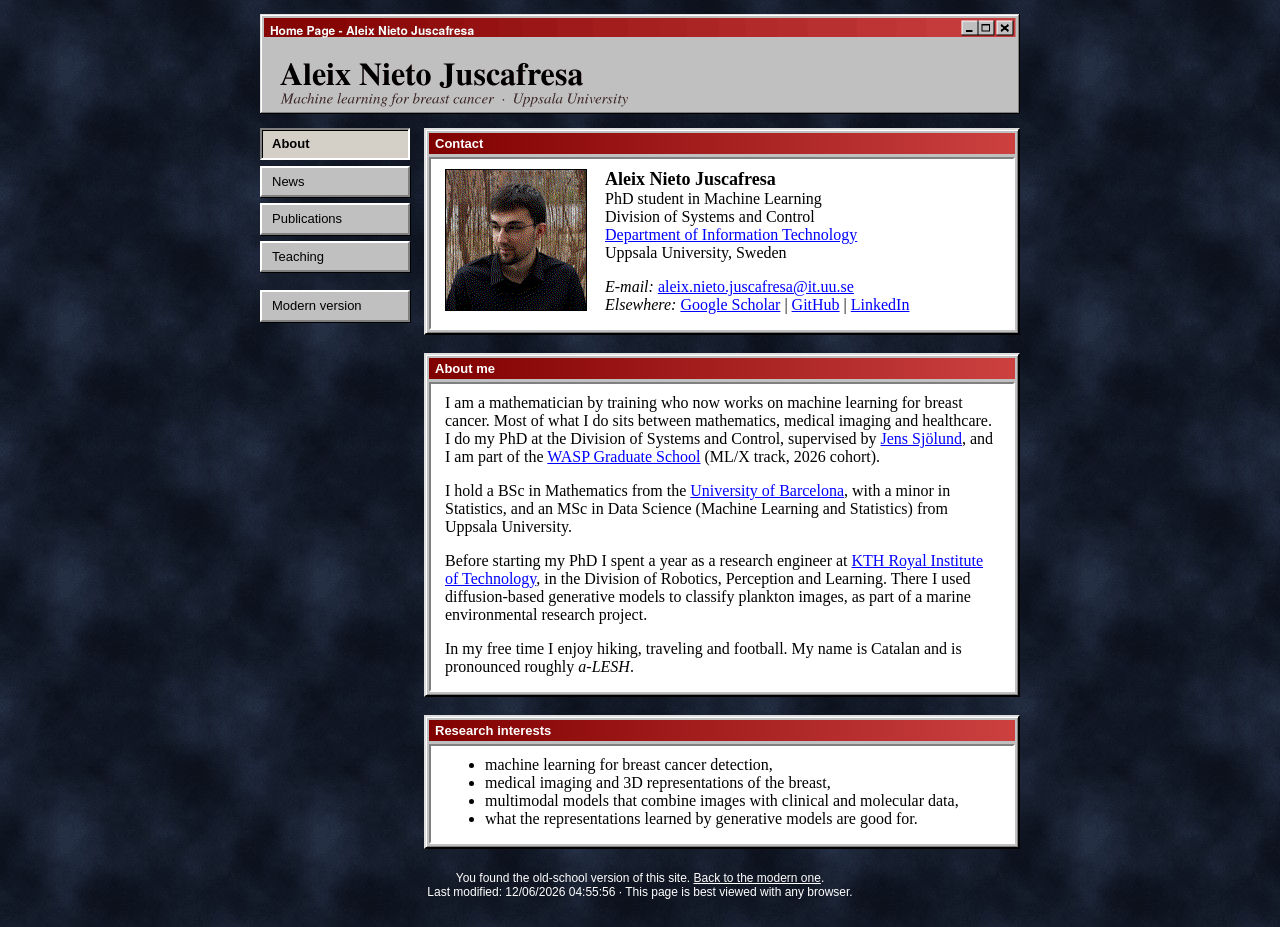
==== ~aleix/index.html @ c77f12ef "Add old-school version of the site (π Easter egg)" ====
<!DOCTYPE HTML PUBLIC "-//W3C//DTD HTML 3.2 Final//EN">
<!--
  The old-school edition of Aleix Nieto Juscafresa's home page.
  Plain HTML 3.2: no frameworks, no web fonts, no build step.
  The modern site lives one directory up.
-->
<HTML LANG="en">
<HEAD>
<META HTTP-EQUIV="Content-Type" CONTENT="text/html; charset=utf-8">
<META NAME="viewport" CONTENT="width=device-width, initial-scale=1">
<META NAME="author" CONTENT="Aleix Nieto Juscafresa">
<META NAME="description" CONTENT="Home page of Aleix Nieto Juscafresa, PhD student in machine learning at Uppsala University, working on machine learning for breast cancer.">
<META NAME="keywords" CONTENT="Aleix Nieto Juscafresa, machine learning, breast cancer, medical imaging, multimodal learning, mammography, Uppsala University, WASP">
<TITLE>Aleix Nieto Juscafresa's Home Page</TITLE>
<SCRIPT LANGUAGE="JavaScript" SRC="../theme.js"></SCRIPT>
<STYLE TYPE="text/css">
<!--
/* The pages are HTML 3.2. These rules only tidy the boxes, keep things
   comfortable on today's screens and follow the site-wide light/dark setting. */
body { margin: 14px 8px 28px; font-family: "Times New Roman", Times, serif; }
table.page { max-width: 100%; }
img.banner { display: block; max-width: 100%; height: auto; }
td.nav { padding: 14px 10px 0 4px; font-size: 17px; line-height: 1.9; }
td.nav a { text-decoration: none; }
td.nav a:hover { text-decoration: underline; }
td.main { padding-top: 14px; }
table.win td { border: 0; }
table.win table { color: inherit; }
td.bar { padding: 3px 8px; }
td.pane { padding: 8px 14px 10px; }
td.pane > :last-child { margin-bottom: 4px; }
img.photo { image-rendering: pixelated; }
pre { overflow-x: auto; }
td.foot { padding-top: 4px; font-size: 13px; text-align: center; }
form.lights { margin: 8px 0 0; }
html:not([data-theme]) form.lights { display: none; }
html[data-theme="dark"] { color-scheme: dark; }
@media (max-width: 640px) {
  table.page, table.page > tbody > tr > td { display: block; width: auto !important; }
  td.nav { padding: 10px 2px 0; line-height: 1.6; }
  td.nav br { display: none; }
  td.nav nobr { display: inline-block; margin-right: 14px; }
  table.card td { display: block; }
  table.card td.gap { display: none; }
  table.card img.photo { margin-bottom: 10px; }
  pre { font-size: 2.6vw; }
  td.pane { overflow-wrap: anywhere; }
}
/* Red desktop: Windows 95 windows in Uppsala red on the cloudy Midnight background */
body { background-color: #101622; }
td.nav { font-family: Tahoma, Verdana, "MS Sans Serif", Arial, sans-serif; font-size: 13px; line-height: 1.2; padding: 14px 14px 0 0; }
td.nav img, td.nav br { display: none; }
td.nav nobr { display: block; margin: 0 0 6px; padding: 6px 10px; background: #C0C0C0; color: #000000;
  border: 2px solid; border-color: #FFFFFF #808080 #808080 #FFFFFF; box-shadow: 1px 1px 0 #000000; }
td.nav b { font-weight: normal; }
td.nav nobr a:link, td.nav nobr a:visited { color: #000000; }
td.nav nobr a:hover { text-decoration: underline; }
td.nav nobr.cur { background: #D4D0C8; border-color: #808080 #FFFFFF #FFFFFF #808080; box-shadow: inset 1px 1px 0 #000000; }
td.nav nobr.cur b { font-weight: bold; }
td.nav nobr.modern { margin-top: 18px; }
table.win { background: #C0C0C0; color: #000000; border: 2px solid; border-color: #DFDFDF #000000 #000000 #DFDFDF;
  box-shadow: inset 1px 1px 0 #FFFFFF, inset -1px -1px 0 #808080; border-collapse: separate; border-spacing: 3px; }
table.win td.bar { background: #800000; background: linear-gradient(90deg, #800000, #CC4040); padding: 3px 6px; }
td.bar font { font-family: Tahoma, Verdana, Arial, sans-serif; font-size: 13px; }
table.win td.pane { background: #FFFFFF; border: 2px solid; border-color: #808080 #FFFFFF #FFFFFF #808080; padding: 10px 14px; }
table.win a:link { color: #0000FF; }
table.win a:visited { color: #800080; }
td.foot { color: #FFFFFF; font-family: Tahoma, Verdana, Arial, sans-serif; font-size: 12px; }
td.foot a:link, td.foot a:visited { color: #FFFFFF; }
table.wedge { display: none; }
form.lights input { font: 13px Tahoma, Verdana, Arial, sans-serif; color: #000000; background: #C0C0C0; padding: 4px 14px;
  border: 2px solid; border-color: #FFFFFF #808080 #808080 #FFFFFF; box-shadow: 1px 1px 0 #000000; }
@media (max-width: 640px) {
  td.nav nobr { display: inline-block; margin: 0 6px 6px 0; }
  td.nav nobr.modern { margin-top: 0; }
}
html[data-theme="dark"] table.win { background: #000000; color: #FFFFFF; border-color: #FFFFFF; box-shadow: none; }
html[data-theme="dark"] table.win td.bar { background: #800000; }
html[data-theme="dark"] table.win td.pane { background: #000000; border-color: #FFFFFF; }
html[data-theme="dark"] table.win a:link { color: #FFFF00; }
html[data-theme="dark"] table.win a:visited { color: #00FFFF; }
html[data-theme="dark"] td.nav nobr { background: #000000; color: #FFFFFF; border-color: #FFFFFF; box-shadow: none; }
html[data-theme="dark"] td.nav nobr a:link, html[data-theme="dark"] td.nav nobr a:visited { color: #FFFFFF; }
html[data-theme="dark"] td.nav nobr.cur { background: #800000; }
html[data-theme="dark"] form.lights input { background: #000000; color: #FFFFFF; border-color: #FFFFFF; box-shadow: none; }
-->
</STYLE>
</HEAD>

<BODY BACKGROUND="bg.jpg" BGCOLOR="#101622" TEXT="#000000" LINK="#0000FF" VLINK="#800080" ALINK="#FF0000">

<TABLE WIDTH="760" BORDER="0" CELLPADDING="0" CELLSPACING="0" ALIGN="center" CLASS="page">
<TR><TD COLSPAN="2"><IMG SRC="banner.png" WIDTH="760" HEIGHT="100" ALT="Aleix Nieto Juscafresa" CLASS="banner"></TD></TR>
<TR><TD COLSPAN="2">
<TABLE WIDTH="100%" BORDER="0" CELLPADDING="0" CELLSPACING="0" CLASS="wedge" role="presentation" aria-hidden="true">
<TR><TD BGCOLOR="#000000" HEIGHT="6"></TD><TD BGCOLOR="#111111" HEIGHT="6"></TD><TD BGCOLOR="#222222" HEIGHT="6"></TD><TD BGCOLOR="#333333" HEIGHT="6"></TD><TD BGCOLOR="#444444" HEIGHT="6"></TD><TD BGCOLOR="#555555" HEIGHT="6"></TD><TD BGCOLOR="#666666" HEIGHT="6"></TD><TD BGCOLOR="#777777" HEIGHT="6"></TD><TD BGCOLOR="#888888" HEIGHT="6"></TD><TD BGCOLOR="#999999" HEIGHT="6"></TD><TD BGCOLOR="#AAAAAA" HEIGHT="6"></TD><TD BGCOLOR="#BBBBBB" HEIGHT="6"></TD><TD BGCOLOR="#CCCCCC" HEIGHT="6"></TD><TD BGCOLOR="#DDDDDD" HEIGHT="6"></TD><TD BGCOLOR="#EEEEEE" HEIGHT="6"></TD><TD BGCOLOR="#FFFFFF" HEIGHT="6"></TD></TR>
</TABLE>
</TD></TR>
<TR>
<TD WIDTH="150" VALIGN="top" CLASS="nav">
<NOBR CLASS="cur"><IMG SRC="ball-red.gif" WIDTH="14" HEIGHT="14" ALT="&gt;" ALIGN="absmiddle"> <B CLASS="here">About</B></NOBR><BR>
<NOBR><IMG SRC="ball.gif" WIDTH="14" HEIGHT="14" ALT="-" ALIGN="absmiddle"> <A HREF="news.htm"><B>News</B></A></NOBR><BR>
<NOBR><IMG SRC="ball.gif" WIDTH="14" HEIGHT="14" ALT="-" ALIGN="absmiddle"> <A HREF="pubs.htm"><B>Publications</B></A></NOBR><BR>
<NOBR><IMG SRC="ball.gif" WIDTH="14" HEIGHT="14" ALT="-" ALIGN="absmiddle"> <A HREF="teaching.htm"><B>Teaching</B></A></NOBR><BR>
<BR>
<NOBR CLASS="modern"><IMG SRC="ball.gif" WIDTH="14" HEIGHT="14" ALT="-" ALIGN="absmiddle"> <A HREF="../"><B>Modern version</B></A></NOBR>
</TD>
<TD VALIGN="top" CLASS="main">

<TABLE WIDTH="100%" BORDER="2" CELLPADDING="0" CELLSPACING="0" BGCOLOR="#C0C0C0" CLASS="win">
<TR><TD BGCOLOR="#800000" CLASS="bar"><FONT FACE="Arial, Helvetica" SIZE="2" COLOR="#FFFFFF"><B>Contact</B></FONT></TD></TR>
<TR><TD CLASS="pane">
<TABLE BORDER="0" CELLPADDING="0" CELLSPACING="0" CLASS="card">
<TR>
<TD VALIGN="top"><IMG SRC="aleix.gif" WIDTH="140" HEIGHT="140" BORDER="1" ALT="[Photo of Aleix]" CLASS="photo"></TD>
<TD WIDTH="18" CLASS="gap">&nbsp;</TD>
<TD VALIGN="top">
<FONT SIZE="+1"><B>Aleix Nieto Juscafresa</B></FONT><BR>
PhD student in Machine Learning<BR>
Division of Systems and Control<BR>
<A HREF="https://www.it.uu.se/">Department of Information Technology</A><BR>
Uppsala University, Sweden
<P>
<I>E-mail:</I> <A HREF="mailto:aleix.nieto.juscafresa@it.uu.se">aleix.nieto.juscafresa@it.uu.se</A><BR>
<I>Elsewhere:</I>
<A HREF="https://scholar.google.com/citations?user=vavacbAAAAAJ&amp;hl=ca">Google Scholar</A> |
<A HREF="https://github.com/aleixnieto">GitHub</A> |
<A HREF="https://www.linkedin.com/in/aleixnieto">LinkedIn</A>
</TD>
</TR>
</TABLE>
</TD></TR>
</TABLE>
<BR>
<TABLE WIDTH="100%" BORDER="2" CELLPADDING="0" CELLSPACING="0" BGCOLOR="#C0C0C0" CLASS="win">
<TR><TD BGCOLOR="#800000" CLASS="bar"><FONT FACE="Arial, Helvetica" SIZE="2" COLOR="#FFFFFF"><B>About me</B></FONT></TD></TR>
<TR><TD CLASS="pane">
<P>
I am a mathematician by training who now works on machine learning for breast
cancer. Most of what I do sits between mathematics, medical imaging and
healthcare. I do my PhD at the Division of Systems and Control, supervised by
<A HREF="https://www.uu.se/kontakt-och-organisation/personal?query=N20-971">Jens Sj&ouml;lund</A>,
and I am part of the
<A HREF="https://wasp-sweden.org/graduate-school/">WASP Graduate School</A>
(ML/X track, 2026 cohort).

<P>
I hold a BSc in Mathematics from the
<A HREF="https://www.ub.edu/">University of Barcelona</A>, with a minor in
Statistics, and an MSc in Data Science (Machine Learning and Statistics) from
Uppsala University.

<P>
Before starting my PhD I spent a year as a research engineer at
<A HREF="https://www.kth.se/">KTH Royal Institute of Technology</A>, in the
Division of Robotics, Perception and Learning. There I used diffusion-based
generative models to classify plankton images, as part of a marine
environmental research project.

<P>
In my free time I enjoy hiking, traveling and football. My name is Catalan and
is pronounced roughly <NOBR><I>a-LESH</I></NOBR>.
</TD></TR>
</TABLE>
<BR>
<TABLE WIDTH="100%" BORDER="2" CELLPADDING="0" CELLSPACING="0" BGCOLOR="#C0C0C0" CLASS="win">
<TR><TD BGCOLOR="#800000" CLASS="bar"><FONT FACE="Arial, Helvetica" SIZE="2" COLOR="#FFFFFF"><B>Research interests</B></FONT></TD></TR>
<TR><TD CLASS="pane">
<UL>
<LI>machine learning for breast cancer detection,
<LI>medical imaging and 3D representations of the breast,
<LI>multimodal models that combine images with clinical and molecular data,
<LI>what the representations learned by generative models are good for.
</UL>
</TD></TR>
</TABLE>
<BR>

</TD>
</TR>
<TR><TD COLSPAN="2" CLASS="foot">
You found the old-school version of this site.
<A HREF="../">Back to the modern one</A>.<BR>
Last modified:
<SCRIPT LANGUAGE="JavaScript">
<!--
document.write(document.lastModified);
// -->
</SCRIPT>
<NOSCRIPT>October 2026</NOSCRIPT>
&middot; This page is best viewed with any browser.
<FORM NAME="lights" CLASS="lights">
<INPUT TYPE="button" NAME="b" VALUE="Lights off" onClick="siteTheme.toggle()">
</FORM>
<SCRIPT LANGUAGE="JavaScript">
<!--
if (window.siteTheme) siteTheme.onChange(function (t) {
  document.lights.b.value = (t == "dark") ? "Lights on" : "Lights off";
});
// -->
</SCRIPT>
</TD></TR>
</TABLE>

</BODY>
</HTML>
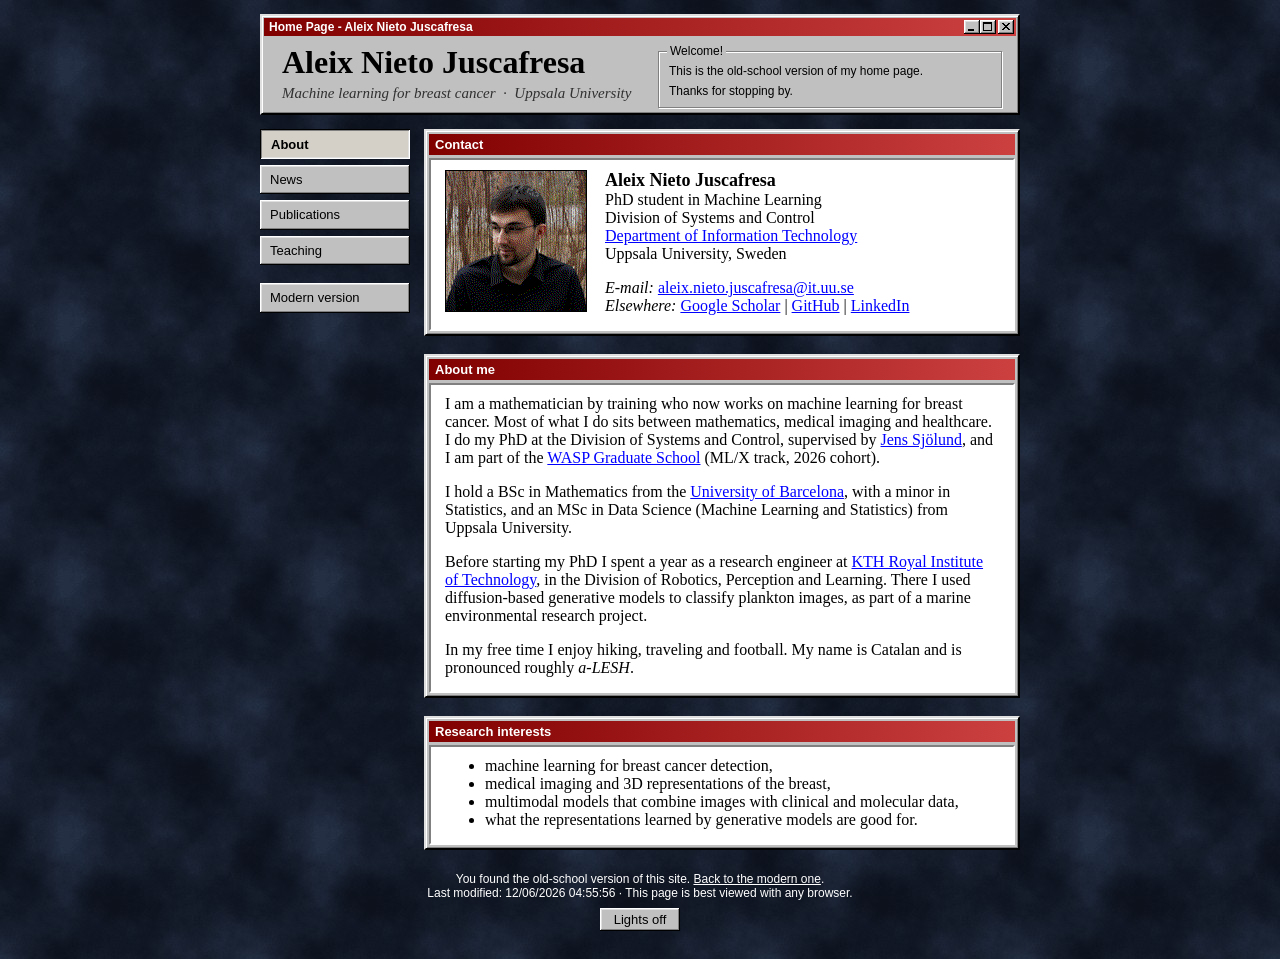
==== commit 459f647d: "Boot screen, working title bar and welcome box with visitor counter on the old-school page" ====
--- a/~aleix/index.html
+++ b/~aleix/index.html
@@ -1,7 +1,8 @@
 <!DOCTYPE HTML PUBLIC "-//W3C//DTD HTML 3.2 Final//EN">
 <!--
   The old-school edition of Aleix Nieto Juscafresa's home page.
-  Plain HTML 3.2: no frameworks, no web fonts, no build step.
+  Plain HTML 3.2, plus a FIELDSET and a few BUTTONs from HTML 4.0. No frameworks, no web fonts, no build step.
+  retro.css dresses it up as Windows 95, and retro.js runs the title bar, the boot screen and the visitor counter.
   The modern site lives one directory up.
 -->
 <HTML LANG="en">
@@ -13,87 +14,49 @@
 <META NAME="keywords" CONTENT="Aleix Nieto Juscafresa, machine learning, breast cancer, medical imaging, multimodal learning, mammography, Uppsala University, WASP">
 <TITLE>Aleix Nieto Juscafresa's Home Page</TITLE>
 <SCRIPT LANGUAGE="JavaScript" SRC="../theme.js"></SCRIPT>
-<STYLE TYPE="text/css">
+<SCRIPT LANGUAGE="JavaScript">
 <!--
-/* The pages are HTML 3.2. These rules only tidy the boxes, keep things
-   comfortable on today's screens and follow the site-wide light/dark setting. */
-body { margin: 14px 8px 28px; font-family: "Times New Roman", Times, serif; }
-table.page { max-width: 100%; }
-img.banner { display: block; max-width: 100%; height: auto; }
-td.nav { padding: 14px 10px 0 4px; font-size: 17px; line-height: 1.9; }
-td.nav a { text-decoration: none; }
-td.nav a:hover { text-decoration: underline; }
-td.main { padding-top: 14px; }
-table.win td { border: 0; }
-table.win table { color: inherit; }
-td.bar { padding: 3px 8px; }
-td.pane { padding: 8px 14px 10px; }
-td.pane > :last-child { margin-bottom: 4px; }
-img.photo { image-rendering: pixelated; }
-pre { overflow-x: auto; }
-td.foot { padding-top: 4px; font-size: 13px; text-align: center; }
-form.lights { margin: 8px 0 0; }
-html:not([data-theme]) form.lights { display: none; }
-html[data-theme="dark"] { color-scheme: dark; }
-@media (max-width: 640px) {
-  table.page, table.page > tbody > tr > td { display: block; width: auto !important; }
-  td.nav { padding: 10px 2px 0; line-height: 1.6; }
-  td.nav br { display: none; }
-  td.nav nobr { display: inline-block; margin-right: 14px; }
-  table.card td { display: block; }
-  table.card td.gap { display: none; }
-  table.card img.photo { margin-bottom: 10px; }
-  pre { font-size: 2.6vw; }
-  td.pane { overflow-wrap: anywhere; }
-}
-/* Red desktop: Windows 95 windows in Uppsala red on the cloudy Midnight background */
-body { background-color: #101622; }
-td.nav { font-family: Tahoma, Verdana, "MS Sans Serif", Arial, sans-serif; font-size: 13px; line-height: 1.2; padding: 14px 14px 0 0; }
-td.nav img, td.nav br { display: none; }
-td.nav nobr { display: block; margin: 0 0 6px; padding: 6px 10px; background: #C0C0C0; color: #000000;
-  border: 2px solid; border-color: #FFFFFF #808080 #808080 #FFFFFF; box-shadow: 1px 1px 0 #000000; }
-td.nav b { font-weight: normal; }
-td.nav nobr a:link, td.nav nobr a:visited { color: #000000; }
-td.nav nobr a:hover { text-decoration: underline; }
-td.nav nobr.cur { background: #D4D0C8; border-color: #808080 #FFFFFF #FFFFFF #808080; box-shadow: inset 1px 1px 0 #000000; }
-td.nav nobr.cur b { font-weight: bold; }
-td.nav nobr.modern { margin-top: 18px; }
-table.win { background: #C0C0C0; color: #000000; border: 2px solid; border-color: #DFDFDF #000000 #000000 #DFDFDF;
-  box-shadow: inset 1px 1px 0 #FFFFFF, inset -1px -1px 0 #808080; border-collapse: separate; border-spacing: 3px; }
-table.win td.bar { background: #800000; background: linear-gradient(90deg, #800000, #CC4040); padding: 3px 6px; }
-td.bar font { font-family: Tahoma, Verdana, Arial, sans-serif; font-size: 13px; }
-table.win td.pane { background: #FFFFFF; border: 2px solid; border-color: #808080 #FFFFFF #FFFFFF #808080; padding: 10px 14px; }
-table.win a:link { color: #0000FF; }
-table.win a:visited { color: #800080; }
-td.foot { color: #FFFFFF; font-family: Tahoma, Verdana, Arial, sans-serif; font-size: 12px; }
-td.foot a:link, td.foot a:visited { color: #FFFFFF; }
-table.wedge { display: none; }
-form.lights input { font: 13px Tahoma, Verdana, Arial, sans-serif; color: #000000; background: #C0C0C0; padding: 4px 14px;
-  border: 2px solid; border-color: #FFFFFF #808080 #808080 #FFFFFF; box-shadow: 1px 1px 0 #000000; }
-@media (max-width: 640px) {
-  td.nav nobr { display: inline-block; margin: 0 6px 6px 0; }
-  td.nav nobr.modern { margin-top: 0; }
-}
-html[data-theme="dark"] table.win { background: #000000; color: #FFFFFF; border-color: #FFFFFF; box-shadow: none; }
-html[data-theme="dark"] table.win td.bar { background: #800000; }
-html[data-theme="dark"] table.win td.pane { background: #000000; border-color: #FFFFFF; }
-html[data-theme="dark"] table.win a:link { color: #FFFF00; }
-html[data-theme="dark"] table.win a:visited { color: #00FFFF; }
-html[data-theme="dark"] td.nav nobr { background: #000000; color: #FFFFFF; border-color: #FFFFFF; box-shadow: none; }
-html[data-theme="dark"] td.nav nobr a:link, html[data-theme="dark"] td.nav nobr a:visited { color: #FFFFFF; }
-html[data-theme="dark"] td.nav nobr.cur { background: #800000; }
-html[data-theme="dark"] form.lights input { background: #000000; color: #FFFFFF; border-color: #FFFFFF; box-shadow: none; }
--->
-</STYLE>
+/* Runs before the first paint. Keeps what the title-bar buttons did while you move between the
+   four pages, and blacks out the page when you arrive through the pi, so the boot screen in
+   retro.js can take over. */
+(function (h) {
+  h.className += " js";
+  try {
+    var s = window.sessionStorage, st = JSON.parse(s.getItem("aleix95") || "{}");
+    if (st.max) h.className += " max";
+    if (st.bar) h.className += " taskbar";
+    if (s.getItem("aleix95-boot")) {
+      s.removeItem("aleix95-boot");
+      if (!(window.matchMedia && window.matchMedia("(prefers-reduced-motion: reduce)").matches)) {
+        h.className += " booting";
+        setTimeout(function () { h.className = h.className.replace(/ booting\b/g, ""); }, 7000);
+      }
+    }
+  } catch (e) {}
+})(document.documentElement);
+// -->
+</SCRIPT>
+<LINK REL="stylesheet" TYPE="text/css" HREF="retro.css">
 </HEAD>
 
 <BODY BACKGROUND="bg.jpg" BGCOLOR="#101622" TEXT="#000000" LINK="#0000FF" VLINK="#800080" ALINK="#FF0000">
 
 <TABLE WIDTH="760" BORDER="0" CELLPADDING="0" CELLSPACING="0" ALIGN="center" CLASS="page">
-<TR><TD COLSPAN="2"><IMG SRC="banner.png" WIDTH="760" HEIGHT="100" ALT="Aleix Nieto Juscafresa" CLASS="banner"></TD></TR>
 <TR><TD COLSPAN="2">
-<TABLE WIDTH="100%" BORDER="0" CELLPADDING="0" CELLSPACING="0" CLASS="wedge" role="presentation" aria-hidden="true">
-<TR><TD BGCOLOR="#000000" HEIGHT="6"></TD><TD BGCOLOR="#111111" HEIGHT="6"></TD><TD BGCOLOR="#222222" HEIGHT="6"></TD><TD BGCOLOR="#333333" HEIGHT="6"></TD><TD BGCOLOR="#444444" HEIGHT="6"></TD><TD BGCOLOR="#555555" HEIGHT="6"></TD><TD BGCOLOR="#666666" HEIGHT="6"></TD><TD BGCOLOR="#777777" HEIGHT="6"></TD><TD BGCOLOR="#888888" HEIGHT="6"></TD><TD BGCOLOR="#999999" HEIGHT="6"></TD><TD BGCOLOR="#AAAAAA" HEIGHT="6"></TD><TD BGCOLOR="#BBBBBB" HEIGHT="6"></TD><TD BGCOLOR="#CCCCCC" HEIGHT="6"></TD><TD BGCOLOR="#DDDDDD" HEIGHT="6"></TD><TD BGCOLOR="#EEEEEE" HEIGHT="6"></TD><TD BGCOLOR="#FFFFFF" HEIGHT="6"></TD></TR>
+<TABLE WIDTH="100%" BORDER="2" CELLPADDING="0" CELLSPACING="0" BGCOLOR="#C0C0C0" CLASS="win banner">
+<TR><TD BGCOLOR="#800000" CLASS="bar"><TABLE WIDTH="100%" BORDER="0" CELLPADDING="0" CELLSPACING="0" CLASS="titlebar"><TR>
+<TD><FONT FACE="Arial, Helvetica" SIZE="2" COLOR="#FFFFFF"><B>Home Page - Aleix Nieto Juscafresa</B></FONT></TD>
+<TD ALIGN="right" CLASS="caps"><BUTTON TYPE="button" CLASS="cap" ID="cap-min" TITLE="Minimize" ARIA-LABEL="Minimize"><IMG SRC="cap-min.gif" WIDTH="16" HEIGHT="14" ALT=""></BUTTON><BUTTON TYPE="button" CLASS="cap" ID="cap-max" TITLE="Maximize" ARIA-LABEL="Maximize"><IMG SRC="cap-max.gif" WIDTH="16" HEIGHT="14" ALT=""></BUTTON><BUTTON TYPE="button" CLASS="cap close" ID="cap-close" TITLE="Close" ARIA-LABEL="Close"><IMG SRC="cap-close.gif" WIDTH="16" HEIGHT="14" ALT=""></BUTTON></TD>
+</TR></TABLE></TD></TR>
+<TR><TD CLASS="head"><TABLE WIDTH="100%" BORDER="0" CELLPADDING="0" CELLSPACING="0" CLASS="headrow"><TR>
+<TD CLASS="who"><B CLASS="name">Aleix Nieto Juscafresa</B><BR>
+<I CLASS="sub">Machine learning for breast cancer &nbsp;&middot;&nbsp; Uppsala University</I></TD>
+<TD CLASS="hello"><FIELDSET CLASS="hello"><LEGEND>Welcome!</LEGEND>
+<DIV>This is the old-school version of my home page.</DIV>
+<DIV CLASS="cnt" ID="cnt">You are visitor number <SPAN CLASS="odo" ID="odo"><B>&nbsp;</B><B>&nbsp;</B><B>&nbsp;</B><B>&nbsp;</B><B>&nbsp;</B><B>&nbsp;</B><B>&nbsp;</B></SPAN></DIV>
+<NOSCRIPT><DIV>Thanks for stopping by.</DIV></NOSCRIPT>
+</FIELDSET></TD>
+</TR></TABLE></TD></TR>
 </TABLE>
 </TD></TR>
 <TR>
@@ -202,5 +165,6 @@
 </TD></TR>
 </TABLE>
 
+<SCRIPT LANGUAGE="JavaScript" SRC="retro.js"></SCRIPT>
 </BODY>
 </HTML>
--- a/~aleix/retro.css
+++ b/~aleix/retro.css
@@ -0,0 +1,229 @@
+/* The old-school pages are HTML 3.2 (plus a FIELDSET and a few BUTTONs from HTML 4.0).
+   This file tidies the boxes, keeps things comfortable on today's screens, follows the
+   site-wide light/dark setting and styles the Windows 95 parts that retro.js brings to life. */
+
+[hidden] { display: none !important; }
+
+/* ---------- page ---------- */
+body { margin: 14px 8px 28px; font-family: "Times New Roman", Times, serif; background-color: #101622; }
+table.page { max-width: 100%; }
+td.main { padding-top: 14px; vertical-align: top; }
+img.photo { image-rendering: pixelated; }
+pre { overflow-x: auto; }
+html[data-theme="dark"] { color-scheme: dark; }
+html.max body { margin-left: 0; margin-right: 0; }
+html.max table.page { width: 100% !important; }
+
+/* ---------- windows ---------- */
+table.win { background: #C0C0C0; color: #000000; border: 2px solid; border-color: #DFDFDF #000000 #000000 #DFDFDF;
+  box-shadow: inset 1px 1px 0 #FFFFFF, inset -1px -1px 0 #808080; border-collapse: separate; border-spacing: 3px; }
+table.win td { border: 0; }
+table.win table { color: inherit; }
+table.win td.bar { background: #800000; background: linear-gradient(90deg, #800000, #CC4040); padding: 3px 6px; }
+td.bar font { font-family: Tahoma, Verdana, Arial, sans-serif; font-size: 13px; }
+table.win td.pane { background: #FFFFFF; border: 2px solid; border-color: #808080 #FFFFFF #FFFFFF #808080; padding: 10px 14px; }
+td.pane > :last-child { margin-bottom: 4px; }
+table.win a:link { color: #0000FF; }
+table.win a:visited { color: #800080; }
+
+/* ---------- the banner: a window with a working title bar and the welcome box ---------- */
+table.banner { border-spacing: 2px; }
+table.banner td.bar { height: 18px; padding: 0 2px 0 5px; }
+table.titlebar { border-collapse: collapse; }
+table.titlebar td { padding: 0; vertical-align: middle; }
+table.banner td.bar font { font: bold 12px Tahoma, Verdana, Arial, sans-serif; white-space: nowrap; }
+td.caps { width: 52px; text-align: right; white-space: nowrap; font-size: 0; line-height: 0; }
+button.cap { display: inline-block; vertical-align: middle; width: 16px; height: 14px; margin: 0; padding: 0; border: 0;
+  background: #C0C0C0; cursor: pointer; box-shadow: inset -1px -1px #000000, inset 1px 1px #FFFFFF, inset -2px -2px #808080, inset 2px 2px #DFDFDF; }
+button.cap img { display: block; image-rendering: pixelated; }
+button.cap:active { box-shadow: inset 1px 1px #000000, inset -1px -1px #FFFFFF, inset 2px 2px #808080, inset -2px -2px #DFDFDF; }
+button.cap:active img { transform: translate(1px, 1px); }
+button.cap.close { margin-left: 2px; }
+button.cap:focus-visible { outline: 1px dotted #000000; outline-offset: -4px; }
+html:not(.js) button.cap { cursor: default; }
+td.head { height: 73px; padding: 0 14px 0 18px; }
+table.headrow { width: 100%; border-collapse: collapse; }
+table.headrow td { padding: 0; }
+td.who { vertical-align: bottom; padding-bottom: 6px !important; }
+td.who b.name { display: block; font: bold 32px/1 "Times New Roman", Times, serif; color: #000000; white-space: nowrap; }
+td.who br { display: none; }
+td.who i.sub { display: block; margin-top: 6px; font: italic 15px/1.2 "Times New Roman", Times, serif; color: #303030; }
+td.hello { vertical-align: middle; text-align: right; padding-left: 12px !important; }
+
+/* the welcome box: a Windows 95 group box with three evenly spaced lines and the visitor counter */
+fieldset.hello { display: inline-block; width: 322px; margin: 0; padding: 0 10px 6px; text-align: left; vertical-align: middle;
+  border: 1px solid #808080; box-shadow: inset 1px 1px 0 #FFFFFF, 1px 1px 0 #FFFFFF;
+  font: 12px/20px Tahoma, Verdana, "MS Sans Serif", Arial, sans-serif; color: #000000; }
+fieldset.hello legend { position: relative; padding: 0 3px; margin-left: -2px; background: #C0C0C0; font: inherit; line-height: 20px; }
+fieldset.hello div.cnt { height: 20px; display: flex; align-items: center; gap: 6px; white-space: nowrap; }
+html:not(.js) fieldset.hello div.cnt { display: none; }
+span.odo { display: inline-flex; gap: 1px; padding: 1px; background: #000000; box-shadow: 1px 1px 0 #FFFFFF, -1px -1px 0 #808080; }
+span.odo b { width: 11px; height: 15px; background: #000000; background: linear-gradient(#3A3A3A, #000000 42%, #000000 58%, #3A3A3A);
+  color: #FFFFFF; font: bold 12px/15px "Courier New", Courier, monospace; text-align: center; }
+
+/* ---------- menu: the whole box is the link, and it presses in like a Windows button ---------- */
+td.nav { padding: 14px 14px 0 0; vertical-align: top; font-family: Tahoma, Verdana, "MS Sans Serif", Arial, sans-serif; font-size: 13px; line-height: 1.2; }
+td.nav img, td.nav br { display: none; }
+td.nav nobr { display: block; margin: 0 0 6px; }
+td.nav nobr.modern { margin-top: 18px; }
+td.nav a, td.nav b.here { display: block; padding: 7px 10px; background: #C0C0C0; color: #000000; text-decoration: none; font-weight: normal;
+  box-shadow: inset -1px -1px #000000, inset 1px 1px #FFFFFF, inset -2px -2px #808080, inset 2px 2px #DFDFDF; }
+td.nav a b { font-weight: normal; }
+td.nav a:link, td.nav a:visited { color: #000000; }
+td.nav a:hover { background: #C8C8C8; }
+td.nav a:active, td.nav b.here { background: #D4D0C8; padding: 8px 9px 6px 11px;
+  box-shadow: inset 1px 1px #000000, inset -1px -1px #FFFFFF, inset 2px 2px #808080, inset -2px -2px #DFDFDF; }
+td.nav b.here { font-weight: bold; cursor: default; }
+td.nav a:focus-visible { outline: 1px dotted #000000; outline-offset: -5px; }
+
+/* ---------- footer ---------- */
+td.foot { padding-top: 4px; text-align: center; color: #FFFFFF; font-family: Tahoma, Verdana, Arial, sans-serif; font-size: 12px; }
+td.foot a:link, td.foot a:visited { color: #FFFFFF; }
+form.lights { margin: 8px 0 0; }
+html:not([data-theme]) form.lights { display: none; }
+form.lights input { font: 13px Tahoma, Verdana, Arial, sans-serif; color: #000000; background: #C0C0C0; padding: 4px 14px; border: 0; cursor: pointer;
+  box-shadow: inset -1px -1px #000000, inset 1px 1px #FFFFFF, inset -2px -2px #808080, inset 2px 2px #DFDFDF; }
+form.lights input:active { box-shadow: inset 1px 1px #000000, inset -1px -1px #FFFFFF, inset 2px 2px #808080, inset -2px -2px #DFDFDF; }
+
+/* ---------- Windows 95 scroll bars (Chrome, Edge and Safari) ---------- */
+::-webkit-scrollbar { width: 16px; height: 16px; }
+::-webkit-scrollbar-track { background: #FFFFFF repeating-conic-gradient(#C0C0C0 0% 25%, #FFFFFF 0% 50%) 0 0 / 2px 2px; }
+::-webkit-scrollbar-thumb, ::-webkit-scrollbar-button:single-button { background-color: #C0C0C0;
+  box-shadow: inset -1px -1px #000000, inset 1px 1px #DFDFDF, inset -2px -2px #808080, inset 2px 2px #FFFFFF; }
+::-webkit-scrollbar-button:single-button { display: block; width: 16px; height: 16px; background-repeat: no-repeat; background-position: center; }
+::-webkit-scrollbar-button:single-button:vertical:decrement { background-image: url("data:image/svg+xml,%3Csvg xmlns='http://www.w3.org/2000/svg' width='7' height='4'%3E%3Cpath d='M3 0h1v1h1v1h1v1h1v1H0V3h1V2h1V1h1z'/%3E%3C/svg%3E"); }
+::-webkit-scrollbar-button:single-button:vertical:increment { background-image: url("data:image/svg+xml,%3Csvg xmlns='http://www.w3.org/2000/svg' width='7' height='4'%3E%3Cpath d='M0 0h7v1H6v1H5v1H4v1H3V3H2V2H1V1H0z'/%3E%3C/svg%3E"); }
+::-webkit-scrollbar-button:single-button:horizontal:decrement { background-image: url("data:image/svg+xml,%3Csvg xmlns='http://www.w3.org/2000/svg' width='4' height='7'%3E%3Cpath d='M0 3h1V2h1V1h1V0h1v7H3V6H2V5H1V4H0z'/%3E%3C/svg%3E"); }
+::-webkit-scrollbar-button:single-button:horizontal:increment { background-image: url("data:image/svg+xml,%3Csvg xmlns='http://www.w3.org/2000/svg' width='4' height='7'%3E%3Cpath d='M0 0h1v1h1v1h1v1h1v1H3v1H2v1H1v1H0z'/%3E%3C/svg%3E"); }
+::-webkit-scrollbar-button:single-button:active { box-shadow: inset 1px 1px #808080, inset -1px -1px #808080; }
+::-webkit-scrollbar-corner { background: #C0C0C0; }
+
+/* ---------- lights off: Windows High Contrast Black ---------- */
+html[data-theme="dark"] table.win { background: #000000; color: #FFFFFF; border-color: #FFFFFF; box-shadow: none; }
+html[data-theme="dark"] table.win td.bar { background: #800000; }
+html[data-theme="dark"] table.win td.pane { background: #000000; border-color: #FFFFFF; }
+html[data-theme="dark"] table.win a:link { color: #FFFF00; }
+html[data-theme="dark"] table.win a:visited { color: #00FFFF; }
+html[data-theme="dark"] td.who b.name, html[data-theme="dark"] td.who i.sub { color: #FFFFFF; }
+html[data-theme="dark"] fieldset.hello { color: #FFFFFF; border-color: #FFFFFF; box-shadow: none; }
+html[data-theme="dark"] fieldset.hello legend { background: #000000; }
+html[data-theme="dark"] span.odo { box-shadow: 0 0 0 1px #FFFFFF; }
+html[data-theme="dark"] button.cap { background: #000000; box-shadow: inset 0 0 0 1px #FFFFFF; }
+html[data-theme="dark"] button.cap img { filter: invert(1); }
+html[data-theme="dark"] td.nav a, html[data-theme="dark"] td.nav b.here { background: #000000; color: #FFFFFF; box-shadow: inset 0 0 0 2px #FFFFFF; }
+html[data-theme="dark"] td.nav a:link, html[data-theme="dark"] td.nav a:visited { color: #FFFFFF; }
+html[data-theme="dark"] td.nav b.here, html[data-theme="dark"] td.nav a:active { background: #800000; }
+html[data-theme="dark"] form.lights input { background: #000000; color: #FFFFFF; box-shadow: inset 0 0 0 2px #FFFFFF; }
+
+/* ---------- phones ---------- */
+@media (max-width: 640px) {
+  table.page, table.page > tbody > tr > td { display: block; width: auto !important; }
+  td.nav { padding: 10px 0 0; }
+  td.nav nobr { display: inline-block; margin: 0 6px 6px 0; }
+  td.nav nobr.modern { margin-top: 0; }
+  td.head { height: auto; padding: 8px 10px 10px 12px; }
+  table.headrow, table.headrow > tbody > tr > td { display: block; width: auto; }
+  td.who b.name { font-size: 27px; white-space: normal; }
+  td.hello { text-align: left; padding: 10px 0 0 !important; }
+  fieldset.hello { display: block; width: auto; }
+  table.card td { display: block; }
+  table.card td.gap { display: none; }
+  table.card img.photo { margin-bottom: 10px; }
+  pre { font-size: 2.6vw; }
+  td.pane { overflow-wrap: anywhere; }
+}
+@media (max-width: 360px) {
+  table.banner td.bar font { font-size: 11px; }
+  fieldset.hello { font-size: 11px; }
+}
+
+/* ======================= the parts retro.js adds ======================= */
+
+/* boot screen, shown when you arrive through the pi on the modern page */
+html.booting body { background: #000000 !important; }
+html.booting table.page { visibility: hidden; }
+#boot { position: fixed; inset: 0; z-index: 1000; background: #000000; cursor: pointer; overflow: hidden; }
+#boot .bios { position: absolute; inset: 0; padding: 28px 34px; color: #AAAAAA; font: bold 16px/1.45 "Lucida Console", "Courier New", monospace; }
+#boot pre { margin: 0; font: inherit; white-space: pre; overflow: hidden; }
+#boot .w { color: #FFFFFF; }
+#boot .logo { position: absolute; right: 34px; top: 26px; width: 118px; text-align: center; color: #FFFF55; font: bold 13px/1.2 "Courier New", monospace; }
+#boot .logo b { display: block; font: bold italic 64px/1 "Times New Roman", serif; color: #FF5555; text-shadow: 3px 3px 0 #550000; }
+#boot .hint { position: absolute; left: 34px; bottom: 24px; color: #FFFFFF; }
+#boot .splash { position: absolute; inset: 0; display: flex; flex-direction: column; align-items: center; justify-content: center; text-align: center;
+  background: #101622 url(bg.jpg) repeat; color: #FFFFFF; animation: r95-in .35s both; }
+#boot .splash .t { font: bold 46px "Times New Roman", Times, serif; text-shadow: 3px 3px 0 #000000; }
+#boot .splash .s { margin-top: 8px; font: italic 26px "Times New Roman", Times, serif; text-shadow: 2px 2px 0 #000000; }
+#boot .splash .s b { font-style: normal; color: #FF7070; }
+#boot .splash .bar { position: absolute; left: 0; right: 0; bottom: 0; height: 10px;
+  background: linear-gradient(90deg, #400000, #CC4040, #FFB0B0, #CC4040, #400000) 0 0 / 50% 100%; animation: r95-bar .9s linear infinite; }
+#boot.out { animation: r95-out .35s both; }
+@media (max-width: 640px) {
+  #boot .bios { padding: 16px 14px; font-size: 2.45vw; }
+  #boot .logo { display: none; }
+  #boot .hint { left: 14px; bottom: 16px; }
+  #boot .splash .t { font-size: 8vw; }
+  #boot .splash .s { font-size: 5vw; }
+}
+@keyframes r95-bar { to { background-position: 100% 0; } }
+@keyframes r95-in { from { opacity: 0; } }
+@keyframes r95-out { to { opacity: 0; } }
+
+/* Windows 95 widgets used by the title-bar buttons */
+.r95 { font: 12px Tahoma, Verdana, "MS Sans Serif", Arial, sans-serif; color: #000000; }
+.r95-box { background: #C0C0C0; border: 2px solid; border-color: #DFDFDF #000000 #000000 #DFDFDF; box-shadow: inset 1px 1px 0 #FFFFFF, inset -1px -1px 0 #808080; padding: 2px; }
+.r95-title { display: flex; align-items: center; justify-content: space-between; height: 18px; padding: 0 2px 0 4px;
+  background: #800000; background: linear-gradient(90deg, #800000, #CC4040); color: #FFFFFF; font-weight: bold; white-space: nowrap; overflow: hidden; }
+.r95-btn { min-width: 76px; padding: 5px 14px; border: 0; background: #C0C0C0; color: #000000; font: 12px Tahoma, Verdana, "MS Sans Serif", Arial, sans-serif; cursor: pointer;
+  box-shadow: inset -1px -1px #000000, inset 1px 1px #FFFFFF, inset -2px -2px #808080, inset 2px 2px #DFDFDF; }
+.r95-btn:active, .r95-btn.on { padding: 6px 13px 4px 15px; box-shadow: inset 1px 1px #000000, inset -1px -1px #FFFFFF, inset 2px 2px #808080, inset -2px -2px #DFDFDF; }
+.r95-btn:focus-visible { outline: 1px dotted #000000; outline-offset: -5px; }
+.r95-zoom { position: fixed; z-index: 900; overflow: hidden; white-space: nowrap; padding: 2px 5px; pointer-events: none;
+  background: #800000; background: linear-gradient(90deg, #800000, #CC4040); color: #FFFFFF; font: bold 12px Tahoma, Verdana, Arial, sans-serif; }
+html.minimized { overflow: hidden; }
+html.minimized table.page, html.r95-hide table.page { visibility: hidden; }
+html.taskbar body { padding-bottom: 34px; }
+#r95-taskbar { position: fixed; left: 0; right: 0; bottom: 0; z-index: 800; height: 30px; display: flex; align-items: center; gap: 4px; padding: 3px 3px 1px;
+  background: #C0C0C0; box-shadow: inset 0 1px #DFDFDF, inset 0 2px #FFFFFF; }
+#r95-taskbar .r95-btn { height: 24px; min-width: 0; padding: 0 8px; display: flex; align-items: center; gap: 5px; }
+#r95-taskbar .r95-btn:active, #r95-taskbar .r95-btn.on { padding: 1px 7px 0 9px; }
+#r95-start { font-weight: bold; }
+#r95-start .pi { font: bold italic 17px "Times New Roman", serif; color: #990000; line-height: 1; }
+#r95-task { flex: 0 1 230px; min-width: 0; justify-content: flex-start; overflow: hidden; white-space: nowrap; }
+#r95-task span { overflow: hidden; text-overflow: ellipsis; }
+#r95-task.on { background: #FFFFFF repeating-conic-gradient(#C0C0C0 0% 25%, #FFFFFF 0% 50%) 0 0 / 2px 2px; font-weight: bold; }
+#r95-clock { margin-left: auto; height: 24px; padding: 0 12px; display: flex; align-items: center; box-shadow: inset 1px 1px #808080, inset -1px -1px #FFFFFF; }
+#r95-menu { position: fixed; left: 2px; bottom: 29px; z-index: 850; display: flex; }
+#r95-menu .side { width: 24px; display: flex; align-items: flex-end; justify-content: center; background: #800000; background: linear-gradient(0deg, #800000, #CC4040); }
+#r95-menu .side span { padding: 8px 0; writing-mode: vertical-rl; transform: rotate(180deg); color: #FFFFFF; font: bold 17px Arial, sans-serif; }
+#r95-menu .side b { font-weight: normal; color: #FFC8C8; }
+#r95-menu .items { display: flex; flex-direction: column; min-width: 200px; }
+#r95-menu .items a, #r95-menu .items button { display: flex; align-items: center; gap: 9px; padding: 6px 16px 6px 8px; border: 0; background: none;
+  color: #000000; text-align: left; text-decoration: none; font: inherit; cursor: pointer; }
+#r95-menu .items a:hover, #r95-menu .items button:hover, #r95-menu .items a:focus-visible, #r95-menu .items button:focus-visible { background: #800000; color: #FFFFFF; outline: 0; }
+#r95-menu hr { margin: 3px 2px; border: 0; border-top: 1px solid #808080; border-bottom: 1px solid #FFFFFF; }
+#r95-menu svg, .r95-icon svg { flex: none; }
+#r95-icons { position: fixed; left: 8px; top: 10px; z-index: 700; display: flex; flex-direction: column; gap: 12px; }
+.r95-icon { width: 80px; padding: 3px 2px; border: 0; background: none; display: flex; flex-direction: column; align-items: center; gap: 4px;
+  color: #FFFFFF; font: 12px/1.25 Tahoma, Verdana, Arial, sans-serif; text-align: center; cursor: default; }
+.r95-icon span { padding: 0 2px; border: 1px dotted transparent; text-shadow: 1px 1px 0 #000000; }
+.r95-icon.sel span { background: #800000; border-color: #FFFFFF; text-shadow: none; }
+.r95-icon.sel svg { filter: brightness(.6) sepia(1) saturate(6) hue-rotate(-40deg); }
+.r95-icon:focus { outline: 0; }
+.r95-icon:focus-visible span { border-color: #FFFFFF; }
+#r95-modal { position: fixed; inset: 0; z-index: 950; display: grid; place-items: center; padding: 12px; }
+.r95-dlg { width: 100%; max-width: 420px; }
+.r95-dlg .body { display: flex; gap: 14px; align-items: flex-start; padding: 16px 14px 12px; line-height: 1.45; }
+.r95-dlg .body svg { flex: none; }
+.r95-dlg label { display: flex; gap: 6px; align-items: center; margin: 5px 0; cursor: pointer; }
+.r95-dlg .btns { display: flex; justify-content: center; gap: 8px; padding: 0 0 12px; }
+.r95-dlg .x { width: 16px; height: 14px; padding: 0; border: 0; background: #C0C0C0; cursor: pointer;
+  box-shadow: inset -1px -1px #000000, inset 1px 1px #FFFFFF, inset -2px -2px #808080, inset 2px 2px #DFDFDF; }
+.r95-dlg .x img { display: block; image-rendering: pixelated; }
+.r95-dlg .x:active { box-shadow: inset 1px 1px #000000, inset -1px -1px #FFFFFF, inset 2px 2px #808080, inset -2px -2px #DFDFDF; }
+#r95-off { position: fixed; inset: 0; z-index: 1000; background: #000000; cursor: pointer; }
+#r95-off .text { position: absolute; inset: 0; display: grid; place-items: center; padding: 20px; text-align: center; color: #FF8A00; font: bold 26px/1.35 Arial, sans-serif; }
+.r95-beam { position: fixed; left: 0; right: 0; top: 50%; height: 2px; margin-top: -1px; z-index: 1001; opacity: 0; pointer-events: none; background: #FFFFFF;
+  box-shadow: 0 0 8px 2px rgba(255, 255, 255, .9), 0 0 26px 7px rgba(160, 200, 255, .5); }
+.r95-tip { position: fixed; z-index: 960; padding: 4px 7px; border: 1px solid #000000; background: #FFFFE1; color: #000000; white-space: nowrap; pointer-events: none;
+  font: 12px Tahoma, Verdana, Arial, sans-serif; animation: r95-in .3s both; }
+@media (prefers-reduced-motion: reduce) { #boot .splash .bar { animation: none; } }
